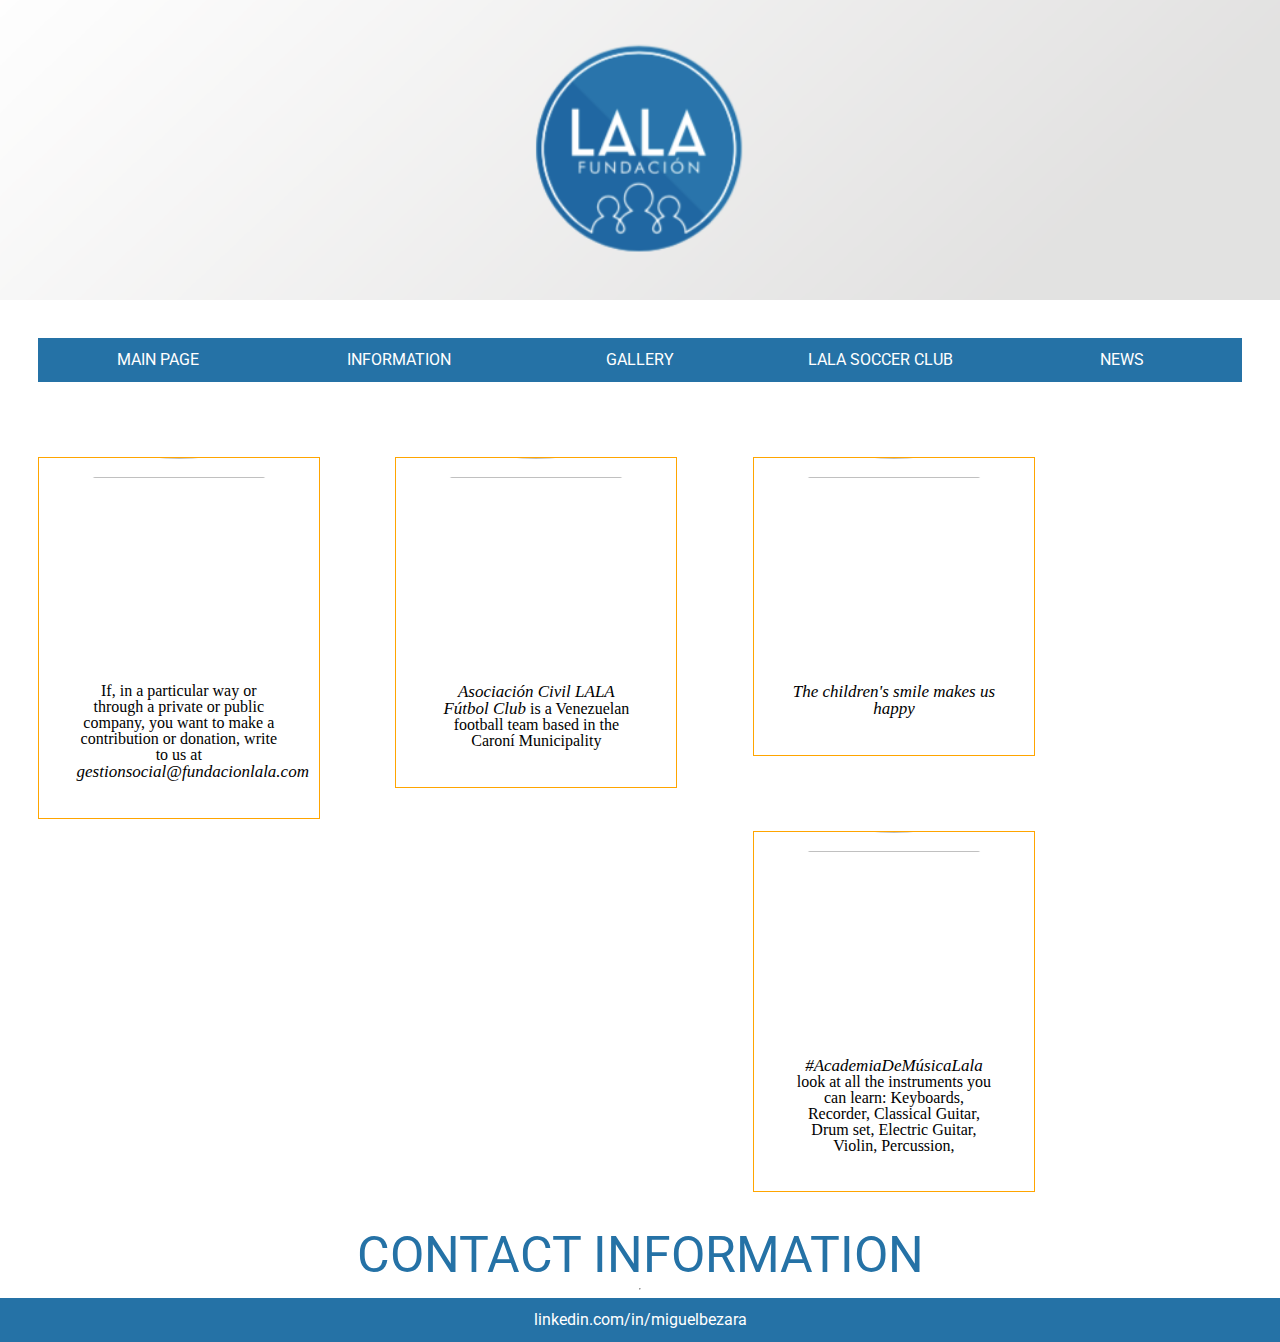
==== gallery.html @ 06aa17df "final projecject" ====
<!DOCTYPE html>
<html>

<head>
	<meta charset="UTF-8">
	<meta name="viewport" content="width=device-width-initial-scale=1.0">
	<title>FINAL PROJECT</title>
	<link rel="stylesheet" type="text/css" href="Assets/CSS/reset.css" rel="stylesheet">
	<link rel="stylesheet" type="text/css" href="Assets/CSS/style.css">
	<link href="https://fonts.googleapis.com/css?family=Roboto|Slabo+27px" rel="stylesheet">
</head>

<body>

		<div class="one"></div>

<div class="container">


	<header>
		<nav>
		<a href="index.html"> MAIN PAGE</a>
		<a href="info.html"> INFORMATION</a>
		<a href="gallery.html"> GALLERY</a>
		<a href="lalafc.html"> LALA SOCCER CLUB</a>
		<a href="lalanews.html"> NEWS</a>
		</nav>
	</header>


	<!--- <div class="mainimage"></div> -->

<main>
	
	<!--- Gallery -->

	<div class="gallery">
						<img src="../Solved/Assets/Pictures/contactenos.png" width="600" height="400">
						</a>
					  <div class="desc">
						If, in a particular way or through a private or public company, you want to make a contribution or donation, write to us at <span class="bolded">gestionsocial@fundacionlala.com</span>
					  </div>
					</div>
					
					<div class="gallery">
						<img src="../Solved/Assets/Pictures/campeonestorneo.png"  width="600" height="400">
					  </a>
					  <div class="desc">
						<span class="bolded">Asociación Civil LALA Fútbol Club</span> is a Venezuelan football team based in the Caroní Municipality
					  </div>
					</div>
					
					<div class="gallery">
						<img src="../Solved/Assets/Pictures/ninossonriendo.png" width="600" height="400">
					  </a>
					  <div class="desc">
						<span class="bolded">The children's smile makes us happy</span>
					  </div>
					</div>
					<div class="gallery">
						<img src="../Solved/Assets/Pictures/musicanino.png" width="600" height="400">
					  </a>
					  <div class="desc">
						<span class="bolded">#AcademiaDeMúsicaLala</span> look at all the instruments you can learn: Keyboards,
						Recorder,
						Classical Guitar,
						Drum set,
						Electric Guitar,
						Violin,
						Percussion,
					  </div>
					</div>

</main>

			<footer>
		<h1>CONTACT INFORMATION</h1>
		<hr>
		<address>			
			<script type="text/javascript" src="https://form.jotform.com/jsform/91184559631160"></script> 			
		</address>
			<a href="https://www.linkedin.com/in/miguelbezara/" target="_blank">linkedin.com/in/miguelbezara</a>
			</footer>
	</div>
</div>

</body>

</html>
---- Assets/CSS/style.css ----
body {
	background-color: white; 
}

.video {
	/*grid-area: video;*/
	justify-self: center;
}

/*#panel, #flip {
	padding: 5px;
	text-align: center;
	background-color: #e5eecc;
	border: solid 1px #c3c3c3;
  }
  
#panel {
	padding: 50px;
  }
*/

img {
	border-radius: 60%;
  }


#vid {
	height: 100%;
	width: auto;
	display: block;
	margin: auto;
}

#trailerlala {
	margin-left: 5cm;
}

#lalacelebrando {
	margin-left: 1.4cm;
}

.one{
	background-image: url("../Pictures/fundacionlala.png");
	height: 300px;	
	background-repeat: no-repeat;
	background-position: center center;
	background-size: cover;
	width: 100%;
	object-fit: cover;
}

.container {
	display: grid;
	grid-template-areas:
		  "header"
		  "video"
		  "main"
		  "footer";
  }

header {
	grid-area: header;
}

.main {
	grid-area: main;
}
.bold{
	font-size: 32px;
}

.bolded {
	font-size: 17px;
	font-style: italic;
}

nav {
	display: grid;
	margin: 1cm;
	background-color:beige;
	text-align: center;
	font-family: 'Slabo 27px', serif;
	font-family: 'Roboto', sans-serif;
	grid-template-columns: repeat(auto-fit, minmax(200px, 1fr));
}

a:link, a:visited {
	background-color: #2572a6;
	color: white;
	padding: 14px 25px;
	text-align: center;
	text-decoration: none;
	display: inline-block;
  }
  
  a:hover, a:active {
	background-color: white;
	color: #2572a6;
  }

h1 {
	font-size: 50px;
	text-align: center;
	color:#2572a6;
	background-color:white;
	font-family: 'Slabo 27px', serif;
	font-family: 'Roboto', sans-serif;
}


.mainimage {
	background-image: url("../Pictures/fundacionlala.png");	
	height: 300px;	
	background-repeat: no-repeat;
	background-position: center center;
}

p {
	line-height: 1.15cm;
	margin: 2cm;
}

.firstgrid {

	display: grid;
	margin: 3cm;
	background-color: #f5f5f5;
	grid-template-columns: 1fr;
	grid-template-rows: auto;
	grid-column-gap: 50px;
	align-items: center;
	margin-bottom: 50px;
	font-family: 'Slabo 27px', serif;
	font-family: 'Roboto', sans-serif;

}



#secondgrid {
	display: grid;
	margin: 5cm;
 	background-color: #f5f5f5;
	grid-template-rows: auto;	
	margin-bottom: 50px;
	font-family: 'Slabo 27px', serif;
	font-family: 'Roboto', sans-serif;

}

/*
.picture2 {
	width: 100%;
	background-image: url("../Pictures/top10.jpeg");
	height: 300px;	
	background-repeat: no-repeat;
	background-position: center center;
	background-size: auto 250px;
}
*/

footer {
	grid-area: footer;
	display: grid;
	text-align: center;
	font-family: 'Slabo 27px', serif;
	font-family: 'Roboto', sans-serif;
}

/* Gallery */

div.gallery {
	margin: 1cm;
	border: 1px solid orange;
	float: left;
	width: 280px;
  }
  
  div.gallery:hover {
	border: 1px solid #777;
  }
  
  div.gallery img {
	width: 100%;
	height: auto;
  }
  
  div.desc {
	padding: 1cm;
	text-align: center;
  }

 .pictureinfo {
	 width: 100%;
	 background-image: url("../Pictures/lalaacademia.png");
	 height: 300px;	
	 background-repeat: no-repeat;
	 background-position: center center;
	 background-size: auto 250px;
}

.picturelalasc {
	width: 100%;
	background-image: url("../Pictures/logolalafc.jpg");
	height: 300px;	
	background-repeat: no-repeat;
	background-position: center center;
	background-size: auto 250px;
}

.gridinfo {
	display: grid;
	margin: 4cm;
	background-color: #f5f5f5;
	grid-template-columns: 1fr;
	grid-template-rows: auto;
	grid-column-gap: 50px;
	align-items: center;
	margin-bottom: 50px;
	font-family: 'Slabo 27px', serif;
	font-family: 'Roboto', sans-serif;
}

.pictureinfo2 {
	width: 100%;
	background-image: url("../Pictures/home6.jpg");
	height: 300px;	
	background-repeat: no-repeat;
	background-position: center;
	background-size: auto 250px;
}

#embedmain2 {
 grid-column: 1 / span 2;
 margin-bottom: 1cm;
 margin-left: 1cm;
}

@media only screen and (max-width: 800px) {
	body {
		background-color: lightblue;
	}

	.firstgrid, #secondgrid {
		margin: auto;
		margin-bottom: 20px;
	}

	#secondgrid {
		margin-top: 20px;
	}

	.embed{
		width: auto;
	}

	nav{
		grid-template-columns: 1fr;
	}

	.one{
		height: auto;
		width: 100%;
	}

	.gridinfo {
		margin: auto;
	}

 #embedmain2 {
	 width: 50%;
 }
	/*.container {
		display: grid;
		grid-template-areas:
		  "header header header"
		  "nav    nav    nav"
		  "article article aside"
		  "footer footer footer";
  }*/
}

  @media only screen and (max-width: 600px) {
	body {
	  background-color: orange;
	}
  }
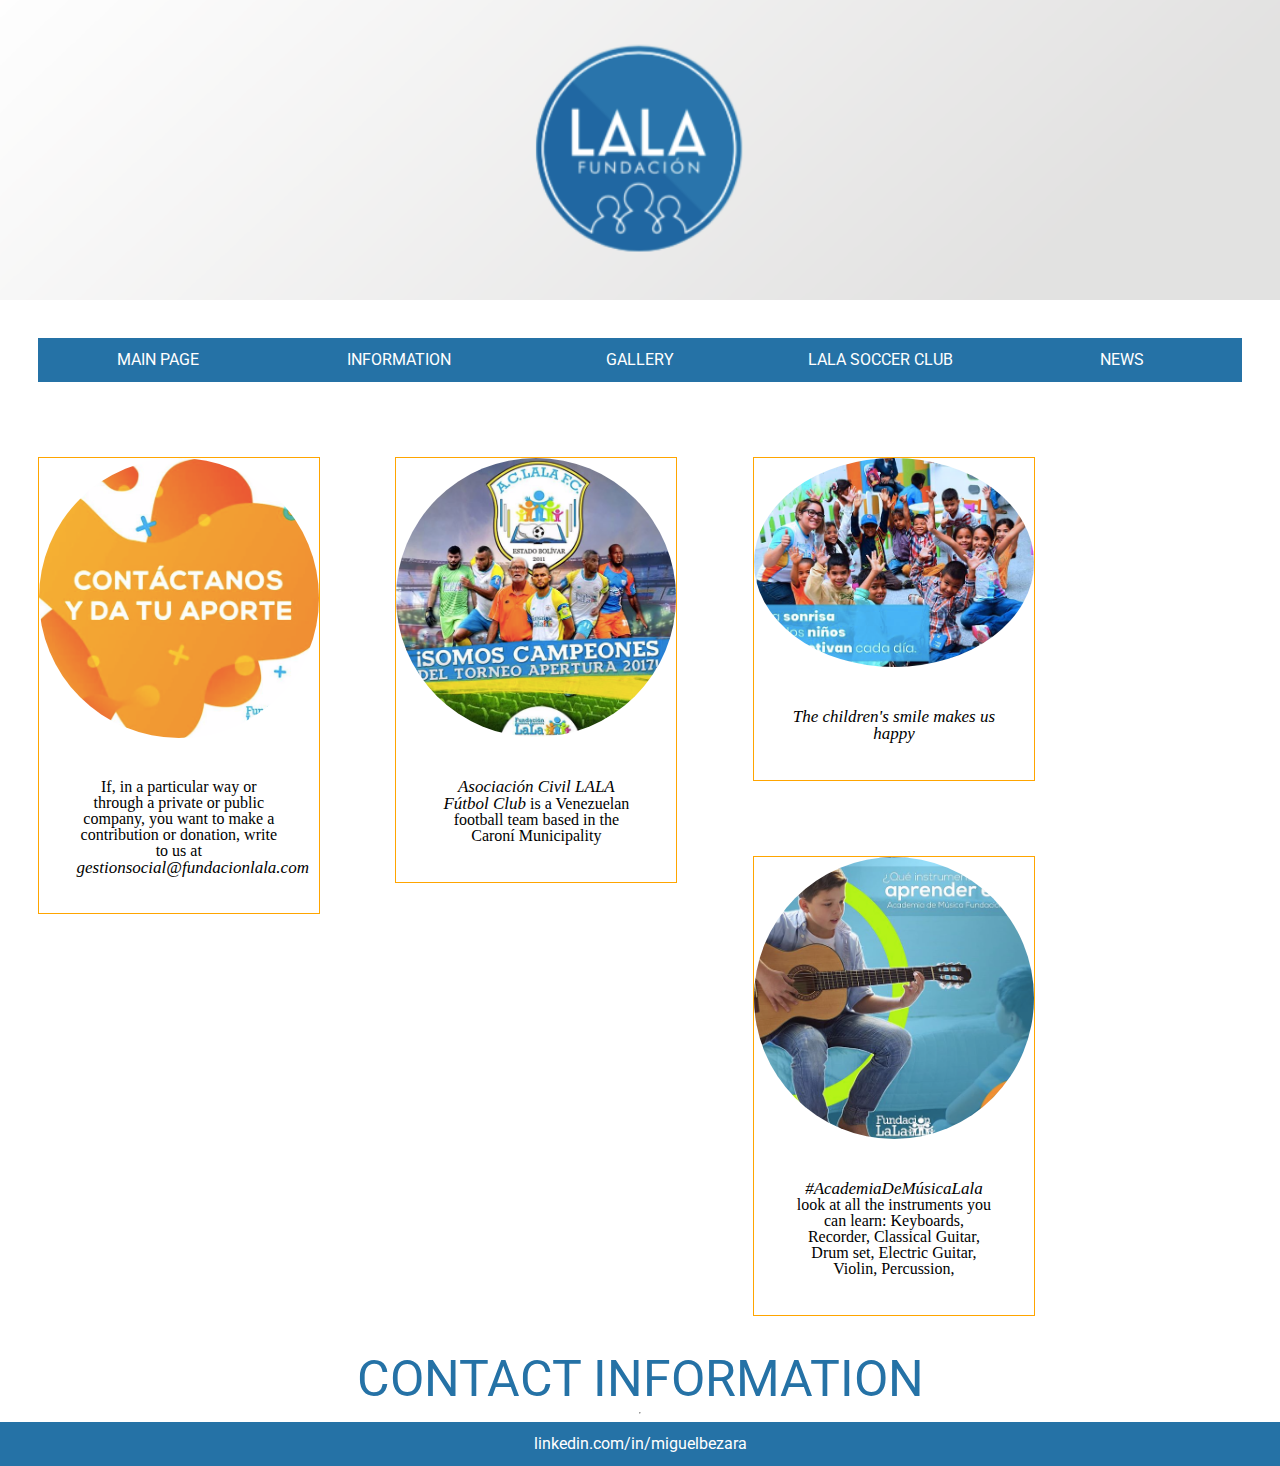
==== commit 9800d7a6: "final project solved" ====
--- a/gallery.html
+++ b/gallery.html
@@ -35,7 +35,7 @@
 	<!--- Gallery -->
 
 	<div class="gallery">
-						<img src="../Solved/Assets/Pictures/contactenos.png" width="600" height="400">
+						<img src="Assets/Pictures/contactenos.png" width="600" height="400">
 						</a>
 					  <div class="desc">
 						If, in a particular way or through a private or public company, you want to make a contribution or donation, write to us at <span class="bolded">gestionsocial@fundacionlala.com</span>
@@ -43,7 +43,7 @@
 					</div>
 					
 					<div class="gallery">
-						<img src="../Solved/Assets/Pictures/campeonestorneo.png"  width="600" height="400">
+						<img src="Assets/Pictures/campeonestorneo.png"  width="600" height="400">
 					  </a>
 					  <div class="desc">
 						<span class="bolded">Asociación Civil LALA Fútbol Club</span> is a Venezuelan football team based in the Caroní Municipality
@@ -51,14 +51,14 @@
 					</div>
 					
 					<div class="gallery">
-						<img src="../Solved/Assets/Pictures/ninossonriendo.png" width="600" height="400">
+						<img src="Assets/Pictures/ninossonriendo.png" width="600" height="400">
 					  </a>
 					  <div class="desc">
 						<span class="bolded">The children's smile makes us happy</span>
 					  </div>
 					</div>
 					<div class="gallery">
-						<img src="../Solved/Assets/Pictures/musicanino.png" width="600" height="400">
+						<img src="Assets/Pictures/musicanino.png" width="600" height="400">
 					  </a>
 					  <div class="desc">
 						<span class="bolded">#AcademiaDeMúsicaLala</span> look at all the instruments you can learn: Keyboards,
